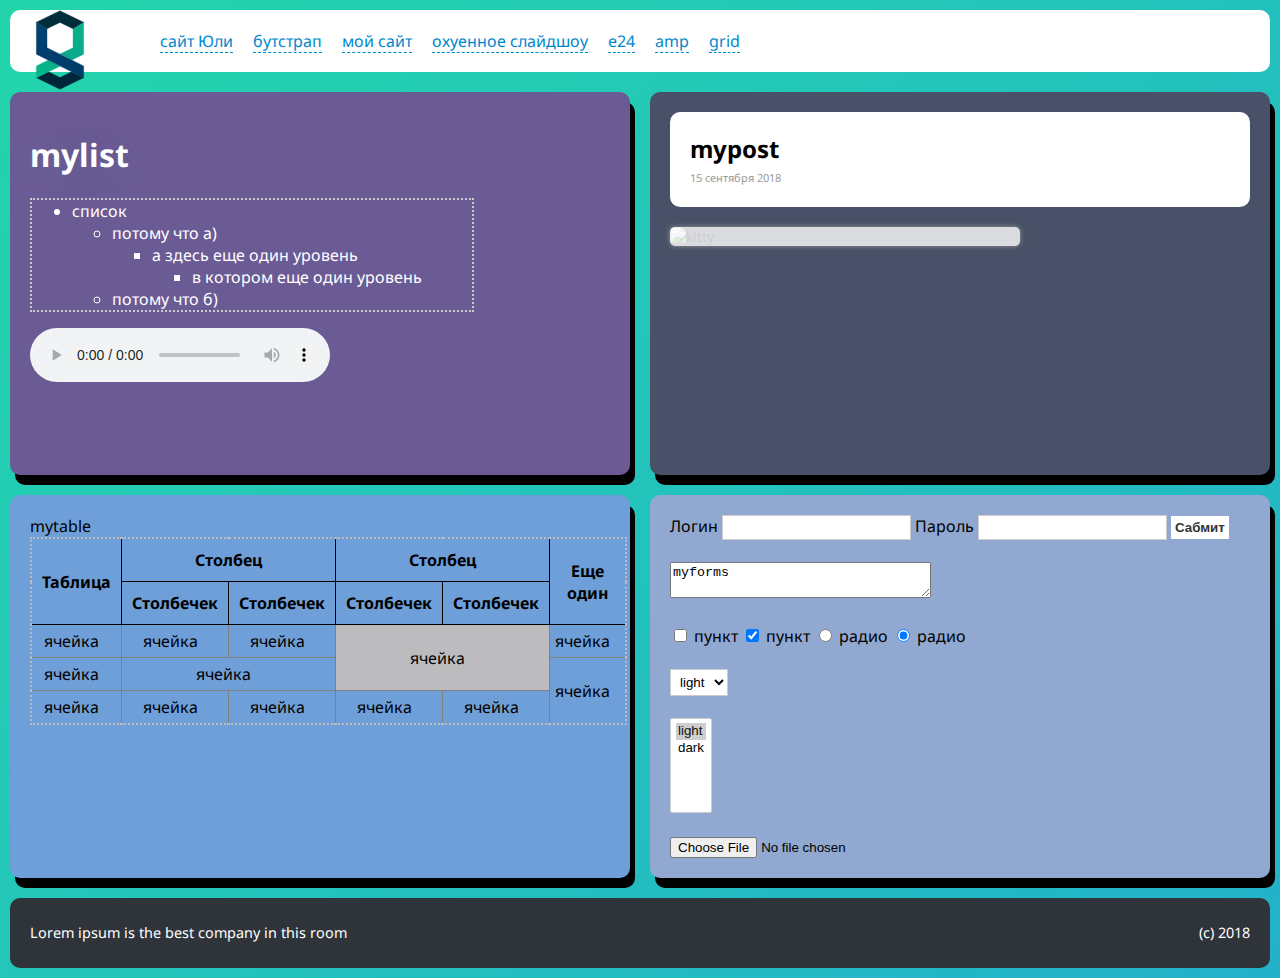
==== index.html @ fa329160 "initial commit" ====
<!DOCTYPE html>

<html>

  <head>
    <title>Дом</title>
    <link rel="stylesheet" href="style.css">
    <link href="https://fonts.googleapis.com/css?family=Noto+Sans" rel="stylesheet">
    <link rel="icon" type="image/png" href="icon.png">
    <meta charset="utf-8">
    <meta name="viewport" content="width=device-width, initial-scale=1.0">
  </head>

<body>
<div class="site">

<header class="myheader">

  <div class="logo">
    <img src="logo.svg" width="80" height="80" alt="home">
  </div>

  <nav class="main-menu">
    <ul>
      <li><a class="dashed" href="http://127.0.0.1:8886/julia/">сайт Юли</a></li>
      <li><a class="dashed" href="http://127.0.0.1:8886/bootstrap/">бутстрап</a></li>
      <li><a class="dashed" href="http://127.0.0.1:8886/ilia">мой сайт</a></li>
      <li><a class="dashed" href="http://127.0.0.1:8886/slideshow">охуенное слайдшоу</a></li>
      <li><a class="dashed" href="http://127.0.0.1:8886/superslideshow">e24</a></li>
      <li><a class="dashed" href="http://127.0.0.1:8886/amp/article.amp.html#development=1">amp</a></li>
      <li><a class="dashed" href="http://127.0.0.1:8886/grid/">grid</a></li>
    </ul>
  </nav>
</header>
 
  <section class="mylist">
    <h1><span class="pianzina">mylist</span></h1>
    <ul class="ullist">
      <li>список
        <ul>
            <li>потому что а)
              <ul>
                <li>а здесь еще один уровень
                  <ul>
                    <li>в котором еще один уровень</li>
                  </ul>
                </li>
              </ul>
            </li>
            <li>потому что б)</li>
          </li>
        </ul>
      </li>
    </ul>

    <section class="myaudio">
      <audio controls>
        <source src="#.mp3" type="audio/mpeg">
        <source src="#.oga" type="audio/ogg">
      </audio>
    </section>
  </section>

  <article class="mypost">
    <header>
      <h2>mypost</h2>
      <time datetime="2018-09-15T11:00:00">
        15 сентября 2018
      </time>
    </header>

    <section class="content">
      <figure>
        <img alt="kitty" title="kitty" src="https://www.catster.com/wp-content/uploads/2017/08/A-fluffy-cat-looking-funny-surprised-or-concerned.jpg" width="350px">
      <figcaption>Кот</figcaption>
      </figure>
    </section>
  </article>

  <!-- разобраться как выравнивать ячейки при изменении ширины -->
  <article class="mytable">

    <table>
      <caption>mytable</caption>
      <tr>
        <th rowspan="2">Таблица</th>
        <th colspan="2">Столбец</th>
        <th colspan="2">Столбец</th>
        <th rowspan="2">Еще один</th>
      </tr>
      <tr>
        <th>Столбечек</th>
        <th>Столбечек</th>
        <th>Столбечек</th>
        <th>Столбечек</th>
      </tr>
      <tr>
        <td>ячейка</td>
        <td>ячейка</td>
        <td>ячейка</td>
        <td class="fillintable" rowspan="2" colspan="2">ячейка</td>
        <td>ячейка</td>
      </tr>
      <tr>
        <td>ячейка</td>
        <td colspan="2">ячейка</td>
        <td rowspan="2">ячейка</td>
      </tr>
      <tr>
        <td>ячейка</td>
        <td>ячейка</td>
        <td>ячейка</td>
        <td>ячейка</td>
        <td>ячейка</td>
      </tr>
    </table>
  </article>

  <article class="myforms">

    <form>
      
      <label for="input1">Логин</label>
      <input id="input1" type="text" name="myinput">
      <label for="input2">Пароль</label>
      <input id="input2" type="password" name="password">

      <input id="input3" type="submit" value="Сабмит">

      <br>
      <br>

      <textarea id="input4" name="comment" rows="2" cols="30">myforms</textarea>

      <br>
      <br>

      <input id="input5" type="checkbox" name="galochka">
      <label for="input5">пункт</label>

      <input id="input6" type="checkbox" name="galochka" checked>
      <label for="input6">пункт</label>

      <!-- для radio обязателен тег value -->
      <input id="input7" type="radio" name="radio" value="p">
      <label for="input7">радио</label>

      <!-- для нескольких вариантов надо name оставить таким же, но изменить value -->
      <input id="input8" type="radio" name="radio" value="p" checked>
      <label for="input8">радио</label>

      <br>
      <br>

      <!-- Если при отправке формы у выбранного варианта задан value, то на сервер отправится значение этого атрибута. В противном случае будет отправлен текст подписи. -->
      <select name="theme">
        <option value="light">light</option>
        <option value="dark">dark</option>
      </select>

      <br>
      <br>

      <!-- При отправке данных мультиселекта на сервер с PHP после имени в значении атрибута name ставятся символы квадратных скобок []. Например, <select name="days[]">. Это необязательное требование для имени мультиселекта, а нужно только для корректной обработки данных в PHP. -->
      <select name="theme" multiple size="5">
        <option value="light" selected>light</option>
        <option value="dark">dark</option>
      </select>
    </form>

    <br>

    <form enctype="multipart/form-data">

      <!-- Для этого поля обязательным атрибутом является имя. -->
      <input id="input9" type="file" name="fileupload">

      <!-- скрытые поля -->
      <input type="hidden" name="account_number" value="15">
    </form>
  </article>

<footer class="myfooter">

  <span class="info">
    Lorem ipsum is the best company in this room
  </span>

  <span class="copyright">
    (c) 2018
  </span>
</footer>

<!-- <script src="script.js" type="text/javascript"></script> -->

</div>
</body>

</html>
---- style.css ----
/*global selectors*/

  html,
  body {
    margin: 0;
    padding: 0px;
    font-size: 16px;
    font-family: 'Noto Sans', sans-serif;
    background: linear-gradient(-45deg, #EE7752, #E73C7E, #23A6D5, #23D5AB);
    background-size: 400% 400%;
  }

/*myheader */

  header {
    padding: 20px;
    background-color: white;
    border-radius: 10px;
  }

  .logo {
    position: absolute;
    top: 10px;
    left: 20px;
    margin: 0;
    z-index: 1;
  }

  .main-menu ul {
    margin: 0;
    margin-left: 130px;
    padding: 0;
    list-style: none;
  }

  .main-menu li {
    display: inline-block;
    margin-right: 1em;
  }

  .main-menu li:hover {
    background-color: #b3ccff;
  }

  .dashed {
    text-decoration: none;
    color: #0088cc;
    border-bottom: 1px dashed #0088cc;
  }

/*mylist*/

  .mylist {
    padding: 20px;
    color: white;
    background-color: #6B5B95;
    border-radius: 10px;
  }

  .ullist {
    border: 2px dotted #ccc;
    width: 400px;
  }

  .pianzina {
    text-shadow: 0px 5px 25px #666699;
  }

  .myaudio {

  }

/*mypost*/

  .mypost {
    padding: 20px;
    text-align: left;
    background-color: #485167;
    border-radius: 10px;
  }

  .mypost header {
    background-color: цршеу ;
  }

  .mypost header h2 {
    margin: 0;
  }

  .mypost header time {
    font-size: 11px;
    color: #999999;
  }

  .mypost .content {
    min-height: 200px;
    margin-bottom: 20px;
    font-size: 14px;
  }

  .mypost figure {
    position: relative;
    width: 350px;
    margin: 20px 0px;
    overflow: hidden;
    border-radius: 5px;
    box-shadow: 0 0 5px #999999;
  }

  .mypost figcaption {
    position: absolute;
    top: 0;
    left: 0;
    width: 90%;
    padding: 15px 5%;
    text-align: center;
    background-color: rgba(255, 255, 255, 0.8);
  }

  .mypost img {
    display: block;
    max-width: 100%;
  }

/*mytable*/

  .mytable {
    padding: 20px;
    text-align: center;
    border-radius: 10px;
    background-color: #6F9FD8;
  }

  table {
    border-collapse: collapse;
    border: 2px dotted #BCBCBE;
    width: auto;
  }

  caption {
    caption-side: top;
    text-align: left;
  }

  th {
    border: 1px solid black;
    padding: 10px;
  }

  td {
    border: 1px solid gray;
    padding: 5px;
    padding-right: 15px;
    text-align: center;
  }

  .fillintable {
    background-color: #BCBCBE;
  }

/*myform*/

  .myforms {
    padding: 20px;
    text-align: left;
    border-radius: 10px;

    background-color: #91A8D0;
  }

  input[type="text"],
  input[type="password"] {
      border: 1px solid #ccc;
      padding: 4px 5px;
      background: white;
  }

  form input:focus {
    border-color: #0088cc;
  }

  select {
      border: 1px solid #ccc;
      padding: 4px 5px;
      background: white;
  }

  input[type="submit"] {
      padding: 4px;
      font-weight: bold;
      color: #333;
      background: white;
      border: none;
  }

/*myfooter */

  footer.myfooter {
    padding: 20px;
    min-height: 30px;
    color: white;
    background-color: #2F343B;
    border-radius: 10px;
  }

  .myfooter .info {
    float: left;
    font-size: 0.9em;
  }

  .myfooter .copyright {
    float: right;
    font-size: 0.9em;
  }

  .info, .copyright {
    position: relative;
    top: 5px;
  }

/*grid*/

  /*@media screen and (max-width: 800px) {

    body {
      height: auto;
    }
  }*/

    @supports (display: grid) {
  @media screen and (min-width: 800px) {

    .site {
      display: grid;
      padding: 10px;
      grid-gap: 20px;
      grid-template-columns: 1fr 1fr 1fr 1fr;
      grid-template-rows: 0.16fr 1fr 1fr 0.16fr;
      grid-template-areas:
        "myheader myheader myheader myheader"
        "mylist mylist mypost mypost"
        "mytable mytable myforms myforms"
        "myfooter myfooter myfooter myfooter";
      }

    .myheader {
      grid-area: myheader;
      grid-column: 1/5;
      grid-row: 1/2;
    }

    .mylist {
      grid-area: mylist;
      grid-column: 1/3;
      grid-row: 2/3;
      box-shadow: 5px 10px black;
      position: relative;
    }

    .mypost {
      grid-area: mypost;
      grid-column: 3/5;
      grid-row: 2/3;
      box-shadow: 5px 10px black;
      position: relative;
    }

    .mytable {
      grid-area: mytable;
      grid-column: 1/3;
      grid-row: 3/4;
      box-shadow: 5px 10px black;
      position: relative;
    }

    .myforms {
      grid-area: myforms;
      grid-column: 3/5;
      grid-row: 3/4;
      box-shadow: 5px 10px black;
      position: relative;
    }

     .myfooter {
      grid-area: myfooter;
      grid-column: 1/5;
      grid-row: 4/5;
    } 

      }
    }
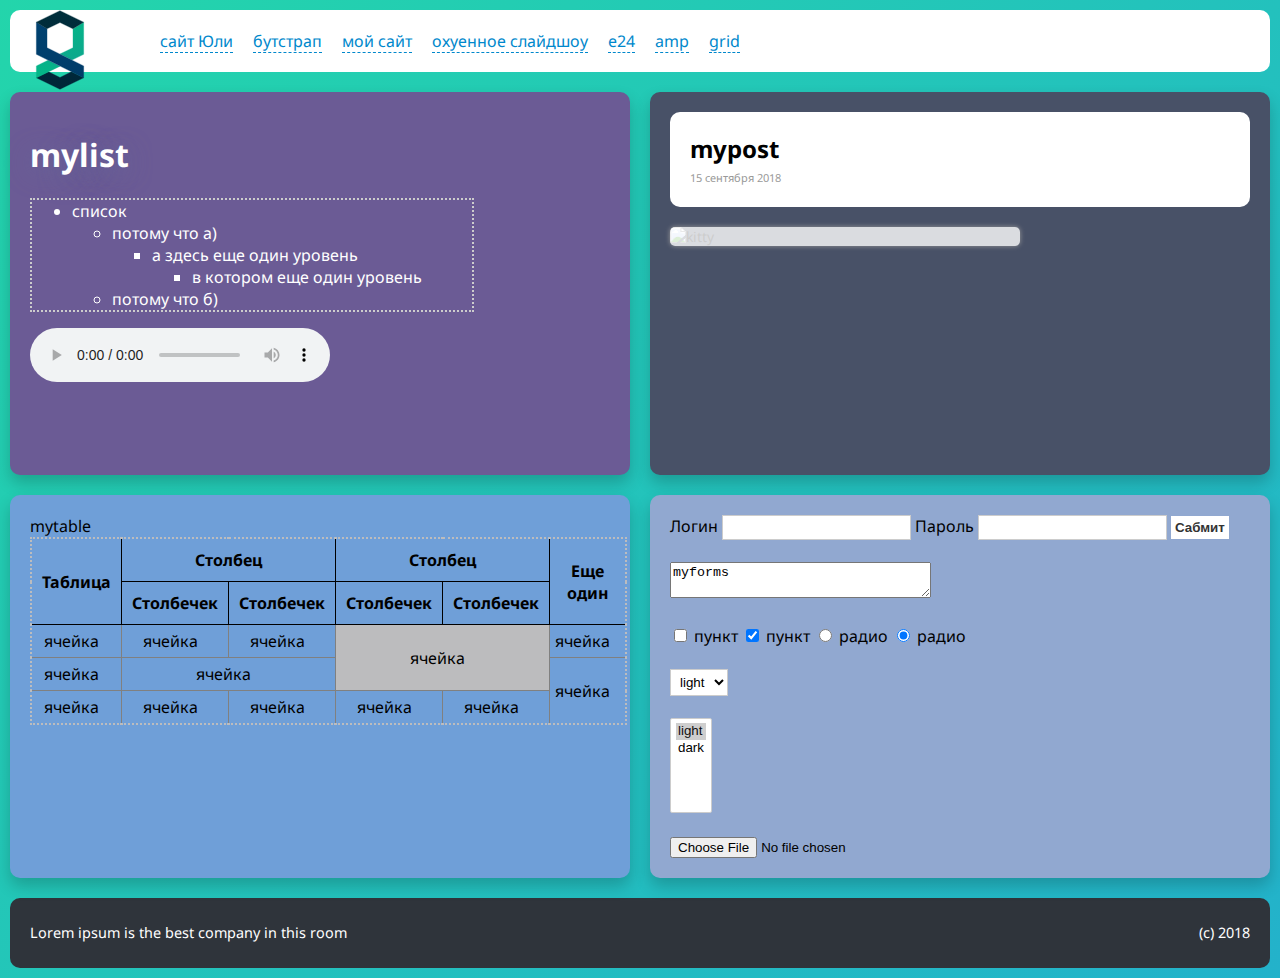
==== commit 1d9f0454: "new box shadow and icon" ====
--- a/index.html
+++ b/index.html
@@ -2,42 +2,42 @@
 
 <html>
 
-  <head>
-    <title>Дом</title>
-    <link rel="stylesheet" href="style.css">
-    <link href="https://fonts.googleapis.com/css?family=Noto+Sans" rel="stylesheet">
-    <link rel="icon" type="image/png" href="icon.png">
-    <meta charset="utf-8">
-    <meta name="viewport" content="width=device-width, initial-scale=1.0">
-  </head>
+<head>
+  <title>Дом</title>
+  <link rel="stylesheet" href="style.css">
+  <link href="https://fonts.googleapis.com/css?family=Noto+Sans" rel="stylesheet">
+  <link rel="icon" type="image/png" href="http://icons.iconarchive.com/icons/graphicloads/100-flat/256/home-icon.png">
+  <meta charset="utf-8">
+  <meta name="viewport" content="width=device-width, initial-scale=1.0">
+</head>
 
 <body>
-<div class="site">
+  <div class="site">
+    
+    <header class="myheader">
 
-<header class="myheader">
+      <div class="logo">
+        <img src="logo.svg" width="80" height="80" alt="home">
+      </div>
 
-  <div class="logo">
-    <img src="logo.svg" width="80" height="80" alt="home">
-  </div>
+      <nav class="main-menu">
+        <ul>
+          <li><a class="dashed" href="http://127.0.0.1:8886/julia/">сайт Юли</a></li>
+          <li><a class="dashed" href="http://127.0.0.1:8886/bootstrap/">бутстрап</a></li>
+          <li><a class="dashed" href="http://127.0.0.1:8886/ilia">мой сайт</a></li>
+          <li><a class="dashed" href="http://127.0.0.1:8886/slideshow">охуенное слайдшоу</a></li>
+          <li><a class="dashed" href="http://127.0.0.1:8886/superslideshow">e24</a></li>
+          <li><a class="dashed" href="http://127.0.0.1:8886/amp/article.amp.html#development=1">amp</a></li>
+          <li><a class="dashed" href="http://127.0.0.1:8886/grid/">grid</a></li>
+        </ul>
+      </nav>
+    </header>
 
-  <nav class="main-menu">
-    <ul>
-      <li><a class="dashed" href="http://127.0.0.1:8886/julia/">сайт Юли</a></li>
-      <li><a class="dashed" href="http://127.0.0.1:8886/bootstrap/">бутстрап</a></li>
-      <li><a class="dashed" href="http://127.0.0.1:8886/ilia">мой сайт</a></li>
-      <li><a class="dashed" href="http://127.0.0.1:8886/slideshow">охуенное слайдшоу</a></li>
-      <li><a class="dashed" href="http://127.0.0.1:8886/superslideshow">e24</a></li>
-      <li><a class="dashed" href="http://127.0.0.1:8886/amp/article.amp.html#development=1">amp</a></li>
-      <li><a class="dashed" href="http://127.0.0.1:8886/grid/">grid</a></li>
-    </ul>
-  </nav>
-</header>
- 
-  <section class="mylist">
-    <h1><span class="pianzina">mylist</span></h1>
-    <ul class="ullist">
-      <li>список
-        <ul>
+    <section class="mylist">
+      <h1><span class="pianzina">mylist</span></h1>
+      <ul class="ullist">
+        <li>список
+          <ul>
             <li>потому что а)
               <ul>
                 <li>а здесь еще один уровень
@@ -51,149 +51,149 @@
           </li>
         </ul>
       </li>
-    </ul>
+      </ul>
 
-    <section class="myaudio">
-      <audio controls>
-        <source src="#.mp3" type="audio/mpeg">
-        <source src="#.oga" type="audio/ogg">
-      </audio>
+      <section class="myaudio">
+        <audio controls>
+          <source src="#.mp3" type="audio/mpeg">
+          <source src="#.oga" type="audio/ogg">
+        </audio>
+      </section>
     </section>
-  </section>
 
-  <article class="mypost">
-    <header>
-      <h2>mypost</h2>
-      <time datetime="2018-09-15T11:00:00">
-        15 сентября 2018
-      </time>
-    </header>
+    <article class="mypost">
+      <header>
+          <h2>mypost</h2>
+          <time datetime="2018-09-15T11:00:00">
+            15 сентября 2018
+          </time>
+      </header>
 
-    <section class="content">
-      <figure>
-        <img alt="kitty" title="kitty" src="https://www.catster.com/wp-content/uploads/2017/08/A-fluffy-cat-looking-funny-surprised-or-concerned.jpg" width="350px">
-      <figcaption>Кот</figcaption>
-      </figure>
-    </section>
-  </article>
+        <section class="content">
+          <figure>
+            <img alt="kitty" title="kitty" src="https://www.catster.com/wp-content/uploads/2017/08/A-fluffy-cat-looking-funny-surprised-or-concerned.jpg" width="350px">
+            <figcaption>Кот</figcaption>
+          </figure>
+        </section>
+    </article>
+    
+      <!-- разобраться как выравнивать ячейки при изменении ширины -->
+    <article class="mytable">
 
-  <!-- разобраться как выравнивать ячейки при изменении ширины -->
-  <article class="mytable">
+        <table>
+          <caption>mytable</caption>
+          <tr>
+            <th rowspan="2">Таблица</th>
+            <th colspan="2">Столбец</th>
+            <th colspan="2">Столбец</th>
+            <th rowspan="2">Еще один</th>
+          </tr>
+          <tr>
+            <th>Столбечек</th>
+            <th>Столбечек</th>
+            <th>Столбечек</th>
+            <th>Столбечек</th>
+          </tr>
+          <tr>
+            <td>ячейка</td>
+            <td>ячейка</td>
+            <td>ячейка</td>
+            <td class="fillintable" rowspan="2" colspan="2">ячейка</td>
+            <td>ячейка</td>
+          </tr>
+          <tr>
+            <td>ячейка</td>
+            <td colspan="2">ячейка</td>
+            <td rowspan="2">ячейка</td>
+          </tr>
+          <tr>
+            <td>ячейка</td>
+            <td>ячейка</td>
+            <td>ячейка</td>
+            <td>ячейка</td>
+            <td>ячейка</td>
+          </tr>
+        </table>
+    </article>
 
-    <table>
-      <caption>mytable</caption>
-      <tr>
-        <th rowspan="2">Таблица</th>
-        <th colspan="2">Столбец</th>
-        <th colspan="2">Столбец</th>
-        <th rowspan="2">Еще один</th>
-      </tr>
-      <tr>
-        <th>Столбечек</th>
-        <th>Столбечек</th>
-        <th>Столбечек</th>
-        <th>Столбечек</th>
-      </tr>
-      <tr>
-        <td>ячейка</td>
-        <td>ячейка</td>
-        <td>ячейка</td>
-        <td class="fillintable" rowspan="2" colspan="2">ячейка</td>
-        <td>ячейка</td>
-      </tr>
-      <tr>
-        <td>ячейка</td>
-        <td colspan="2">ячейка</td>
-        <td rowspan="2">ячейка</td>
-      </tr>
-      <tr>
-        <td>ячейка</td>
-        <td>ячейка</td>
-        <td>ячейка</td>
-        <td>ячейка</td>
-        <td>ячейка</td>
-      </tr>
-    </table>
-  </article>
+    <article class="myforms">
 
-  <article class="myforms">
+        <form>
 
-    <form>
-      
-      <label for="input1">Логин</label>
-      <input id="input1" type="text" name="myinput">
-      <label for="input2">Пароль</label>
-      <input id="input2" type="password" name="password">
+          <label for="input1">Логин</label>
+          <input id="input1" type="text" name="myinput">
+          <label for="input2">Пароль</label>
+          <input id="input2" type="password" name="password">
 
-      <input id="input3" type="submit" value="Сабмит">
+          <input id="input3" type="submit" value="Сабмит">
 
-      <br>
-      <br>
+          <br>
+          <br>
 
-      <textarea id="input4" name="comment" rows="2" cols="30">myforms</textarea>
+          <textarea id="input4" name="comment" rows="2" cols="30">myforms</textarea>
 
-      <br>
-      <br>
+          <br>
+          <br>
 
-      <input id="input5" type="checkbox" name="galochka">
-      <label for="input5">пункт</label>
+          <input id="input5" type="checkbox" name="galochka">
+          <label for="input5">пункт</label>
 
-      <input id="input6" type="checkbox" name="galochka" checked>
-      <label for="input6">пункт</label>
+          <input id="input6" type="checkbox" name="galochka" checked>
+          <label for="input6">пункт</label>
 
-      <!-- для radio обязателен тег value -->
-      <input id="input7" type="radio" name="radio" value="p">
-      <label for="input7">радио</label>
+          <!-- для radio обязателен тег value -->
+          <input id="input7" type="radio" name="radio" value="p">
+          <label for="input7">радио</label>
 
-      <!-- для нескольких вариантов надо name оставить таким же, но изменить value -->
-      <input id="input8" type="radio" name="radio" value="p" checked>
-      <label for="input8">радио</label>
+          <!-- для нескольких вариантов надо name оставить таким же, но изменить value -->
+          <input id="input8" type="radio" name="radio" value="p" checked>
+          <label for="input8">радио</label>
 
-      <br>
-      <br>
+          <br>
+          <br>
 
-      <!-- Если при отправке формы у выбранного варианта задан value, то на сервер отправится значение этого атрибута. В противном случае будет отправлен текст подписи. -->
-      <select name="theme">
-        <option value="light">light</option>
-        <option value="dark">dark</option>
-      </select>
+          <!-- Если при отправке формы у выбранного варианта задан value, то на сервер отправится значение этого атрибута. В противном случае будет отправлен текст подписи. -->
+          <select name="theme">
+            <option value="light">light</option>
+            <option value="dark">dark</option>
+          </select>
 
-      <br>
-      <br>
+          <br>
+          <br>
 
-      <!-- При отправке данных мультиселекта на сервер с PHP после имени в значении атрибута name ставятся символы квадратных скобок []. Например, <select name="days[]">. Это необязательное требование для имени мультиселекта, а нужно только для корректной обработки данных в PHP. -->
-      <select name="theme" multiple size="5">
-        <option value="light" selected>light</option>
-        <option value="dark">dark</option>
-      </select>
-    </form>
+          <!-- При отправке данных мультиселекта на сервер с PHP после имени в значении атрибута name ставятся символы квадратных скобок []. Например, <select name="days[]">. Это необязательное требование для имени мультиселекта, а нужно только для корректной обработки данных в PHP. -->
+            <select name="theme" multiple size="5">
+              <option value="light" selected>light</option>
+              <option value="dark">dark</option>
+            </select>
+          </form>
 
-    <br>
+          <br>
 
-    <form enctype="multipart/form-data">
+          <form enctype="multipart/form-data">
 
-      <!-- Для этого поля обязательным атрибутом является имя. -->
-      <input id="input9" type="file" name="fileupload">
+            <!-- Для этого поля обязательным атрибутом является имя. -->
+            <input id="input9" type="file" name="fileupload">
 
-      <!-- скрытые поля -->
-      <input type="hidden" name="account_number" value="15">
-    </form>
-  </article>
+            <!-- скрытые поля -->
+            <input type="hidden" name="account_number" value="15">
+          </form>
+        </article>
 
-<footer class="myfooter">
+        <footer class="myfooter">
 
-  <span class="info">
-    Lorem ipsum is the best company in this room
-  </span>
+          <span class="info">
+            Lorem ipsum is the best company in this room
+          </span>
 
-  <span class="copyright">
-    (c) 2018
-  </span>
-</footer>
+          <span class="copyright">
+            (c) 2018
+          </span>
+        </footer>
 
-<!-- <script src="script.js" type="text/javascript"></script> -->
+        <!-- <script src="script.js" type="text/javascript"></script> -->
 
-</div>
-</body>
+    </div>
+  </body>
 
 </html>--- a/style.css
+++ b/style.css
@@ -253,7 +253,7 @@
       grid-area: mylist;
       grid-column: 1/3;
       grid-row: 2/3;
-      box-shadow: 5px 10px black;
+      box-shadow: 0px 8px 16px 0px rgba(0,0,0,0.2);;
       position: relative;
     }
 
@@ -261,7 +261,7 @@
       grid-area: mypost;
       grid-column: 3/5;
       grid-row: 2/3;
-      box-shadow: 5px 10px black;
+      box-shadow: 0px 8px 16px 0px rgba(0,0,0,0.2);;
       position: relative;
     }
 
@@ -269,7 +269,7 @@
       grid-area: mytable;
       grid-column: 1/3;
       grid-row: 3/4;
-      box-shadow: 5px 10px black;
+      box-shadow: 0px 8px 16px 0px rgba(0,0,0,0.2);;
       position: relative;
     }
 
@@ -277,7 +277,7 @@
       grid-area: myforms;
       grid-column: 3/5;
       grid-row: 3/4;
-      box-shadow: 5px 10px black;
+      box-shadow: 0px 8px 16px 0px rgba(0,0,0,0.2);;
       position: relative;
     }
 
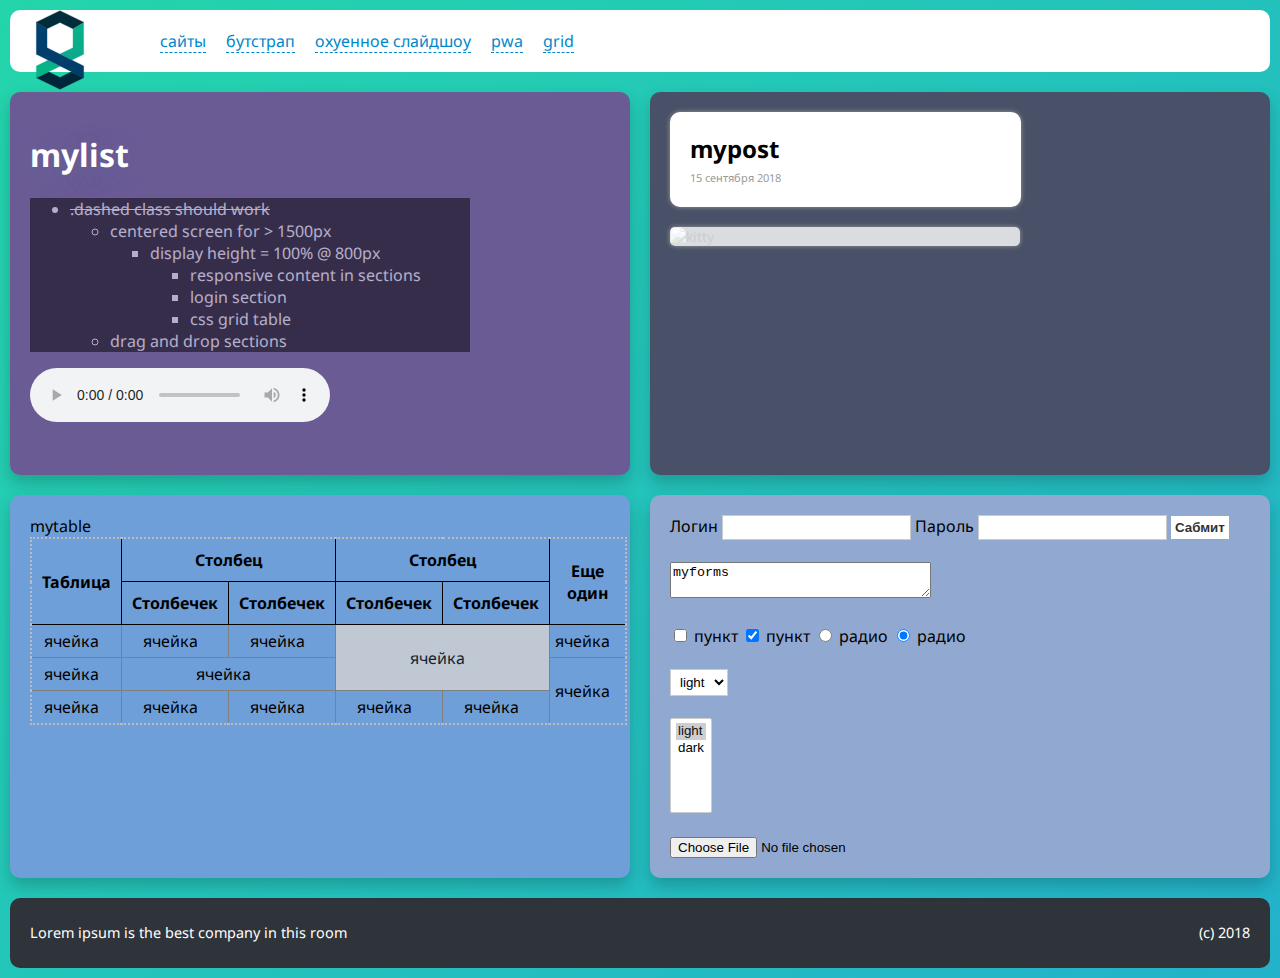
==== commit 1ad06d90: "mylist section changes, min-with, .dashed fixed" ====
--- a/index.html
+++ b/index.html
@@ -21,13 +21,22 @@
       </div>
 
       <nav class="main-menu">
+        
         <ul>
-          <li><a class="dashed" href="http://127.0.0.1:8886/julia/">сайт Юли</a></li>
+          <li class="dropdown">
+            <a href="javascript:void(0)" class="dropbtn"><span class="dashed">сайты</span></a>
+            <div class="dropdown-content">
+              <a href="http://127.0.0.1:8886/superslideshow">e24</a>
+              <a href="http://127.0.0.1:8886/amp/article.amp.html#development=1">greenaer</a>
+              <a href="http://127.0.0.1:8886/julia/">сайт Юли</a>
+              <a href="http://127.0.0.1:8886/ilia">мой сайт</a>
+            </div>
+          </li>
+
           <li><a class="dashed" href="http://127.0.0.1:8886/bootstrap/">бутстрап</a></li>
-          <li><a class="dashed" href="http://127.0.0.1:8886/ilia">мой сайт</a></li>
+          
           <li><a class="dashed" href="http://127.0.0.1:8886/slideshow">охуенное слайдшоу</a></li>
-          <li><a class="dashed" href="http://127.0.0.1:8886/superslideshow">e24</a></li>
-          <li><a class="dashed" href="http://127.0.0.1:8886/amp/article.amp.html#development=1">amp</a></li>
+          <li><a class="dashed" href="http://127.0.0.1:8081/">pwa</a></li>
           <li><a class="dashed" href="http://127.0.0.1:8886/grid/">grid</a></li>
         </ul>
       </nav>
@@ -36,18 +45,20 @@
     <section class="mylist">
       <h1><span class="pianzina">mylist</span></h1>
       <ul class="ullist">
-        <li>список
+        <li><s>.dashed class should work</s>
           <ul>
-            <li>потому что а)
+            <li>centered screen for > 1500px
               <ul>
-                <li>а здесь еще один уровень
+                <li>display height = 100% @ 800px
                   <ul>
-                    <li>в котором еще один уровень</li>
+                    <li>responsive content in sections</li>
+                    <li>login section</li>
+                    <li>css grid table</li>
                   </ul>
                 </li>
               </ul>
             </li>
-            <li>потому что б)</li>
+            <li>drag and drop sections</li>
           </li>
         </ul>
       </li>
@@ -76,7 +87,7 @@
           </figure>
         </section>
     </article>
-    
+
       <!-- разобраться как выравнивать ячейки при изменении ширины -->
     <article class="mytable">
 
@@ -178,20 +189,20 @@
             <!-- скрытые поля -->
             <input type="hidden" name="account_number" value="15">
           </form>
-        </article>
-
-        <footer class="myfooter">
-
-          <span class="info">
-            Lorem ipsum is the best company in this room
-          </span>
-
-          <span class="copyright">
-            (c) 2018
-          </span>
-        </footer>
-
-        <!-- <script src="script.js" type="text/javascript"></script> -->
+    </article>
+
+    <footer class="myfooter">
+
+      <span class="info">
+        Lorem ipsum is the best company in this room
+      </span>
+
+      <span class="copyright">
+        (c) 2018
+      </span>
+    </footer>
+
+    <!-- <script src="script.js" type="text/javascript"></script> -->
 
     </div>
   </body>
--- a/style.css
+++ b/style.css
@@ -8,6 +8,7 @@
     font-family: 'Noto Sans', sans-serif;
     background: linear-gradient(-45deg, #EE7752, #E73C7E, #23A6D5, #23D5AB);
     background-size: 400% 400%;
+    max-width: 1440px;
   }
 
 /*myheader */
@@ -16,6 +17,49 @@
     padding: 20px;
     background-color: white;
     border-radius: 10px;
+  }
+
+  .main-menu ul {
+    margin: 0;
+    margin-left: 130px;
+    padding: 0;
+    list-style: none;
+  }
+
+  .main-menu li {
+    display: inline-block;
+    margin-right: 1em;
+  }
+
+  .main-menu li:hover {
+    background-color: #b3ccff;
+  }
+
+  .dropbtn {
+    text-decoration: none;
+  }
+
+  .dropdown-content {
+    display: none;
+    position: absolute;
+    background-color: #f9f9f9;
+    min-width: 160px;
+    box-shadow: 0px 8px 16px 0px rgba(0,0,0,0.2);
+    z-index: 1;
+  }
+
+  .dropdown-content a {
+    color: black;
+    padding: 12px 16px;
+    text-decoration: none;
+    display: block;
+    text-align: left;
+  }
+
+  .dropdown-content a:hover {background-color: #f1f1f1}
+
+  .dropdown:hover .dropdown-content {
+    display: block;
   }
 
   .logo {
@@ -26,22 +70,6 @@
     z-index: 1;
   }
 
-  .main-menu ul {
-    margin: 0;
-    margin-left: 130px;
-    padding: 0;
-    list-style: none;
-  }
-
-  .main-menu li {
-    display: inline-block;
-    margin-right: 1em;
-  }
-
-  .main-menu li:hover {
-    background-color: #b3ccff;
-  }
-
   .dashed {
     text-decoration: none;
     color: #0088cc;
@@ -54,12 +82,16 @@
     padding: 20px;
     color: white;
     background-color: #6B5B95;
+    background-image: url("list.jpg");
+    background-repeat: no-repeat;
+    background-position: right;
     border-radius: 10px;
   }
 
   .ullist {
-    border: 2px dotted #ccc;
     width: 400px;
+    background-color: black;
+    opacity: 0.5;
   }
 
   .pianzina {
@@ -80,7 +112,9 @@
   }
 
   .mypost header {
-    background-color: цршеу ;
+    background-color: white;
+    width: 311px;
+    box-shadow: 0 0 5px #999999;
   }
 
   .mypost header h2 {
@@ -155,7 +189,8 @@
   }
 
   .fillintable {
-    background-color: #BCBCBE;
+    background-color: lightgray;
+    opacity: 0.8;
   }
 
 /*myform*/
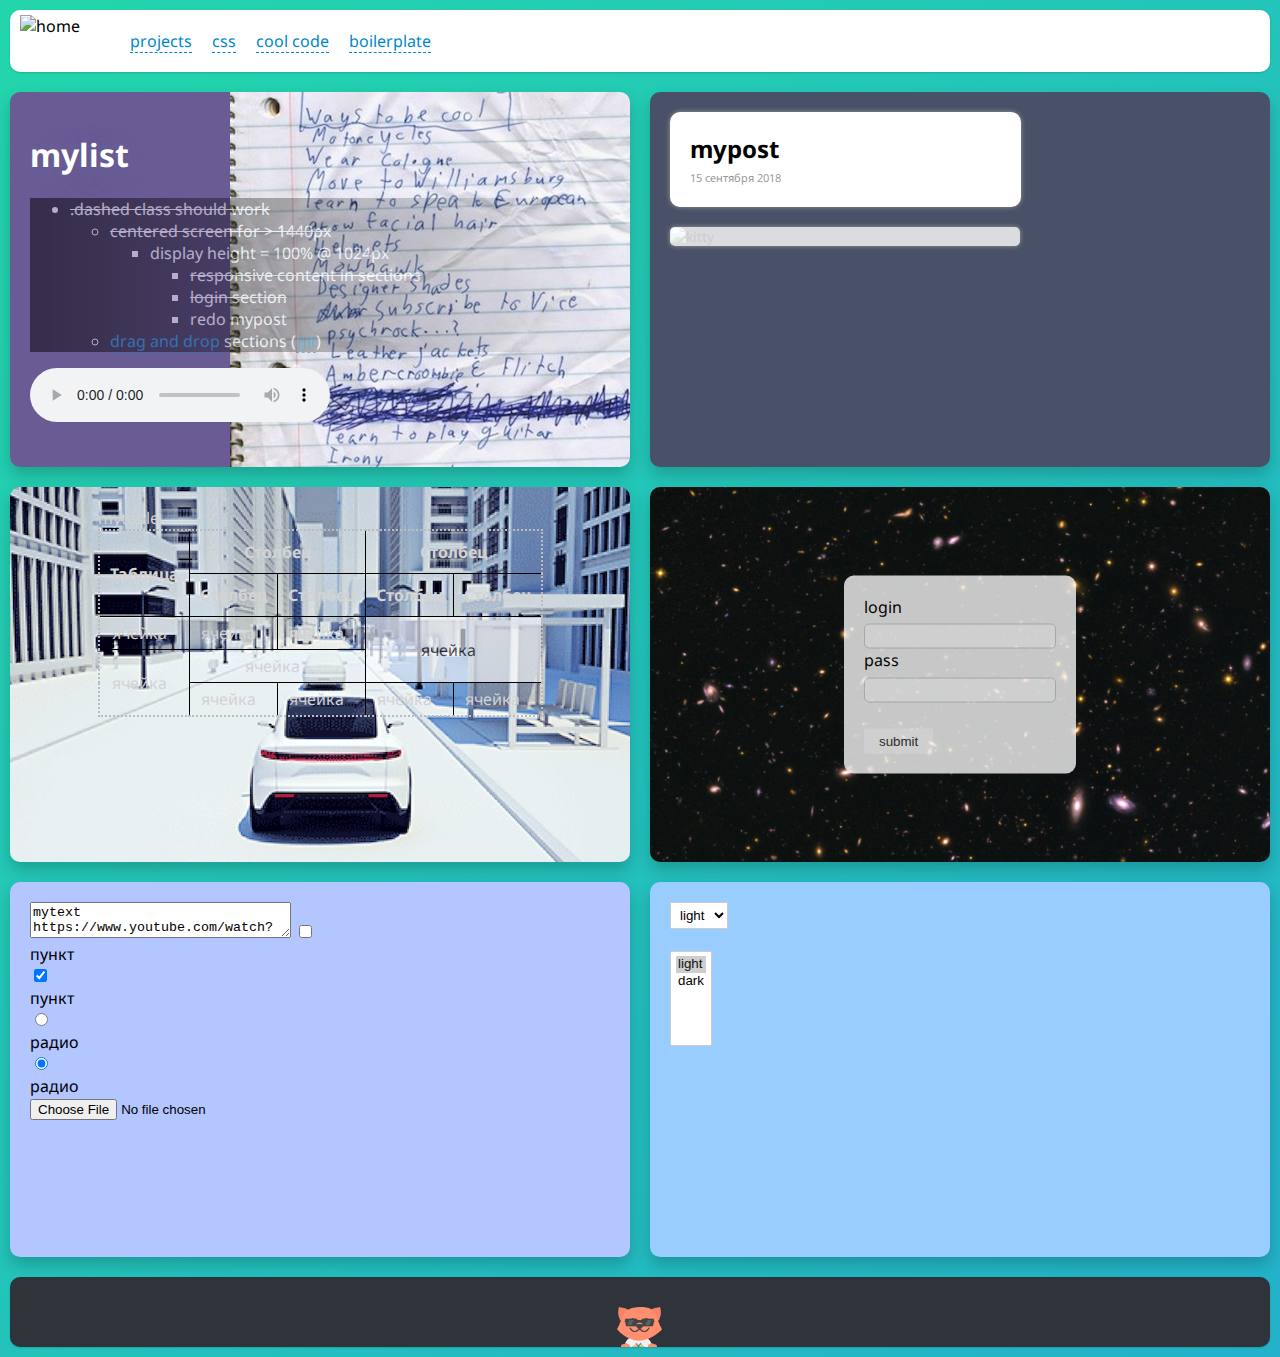
==== commit 01dbeda6: "a lot of new stuff - leafs, main ui, hover, box shadows, login, responsiveness" ====
--- a/index.html
+++ b/index.html
@@ -17,48 +17,66 @@
     <header class="myheader">
 
       <div class="logo">
-        <img src="logo.svg" width="80" height="80" alt="home">
+        <img src="https://cdn.dribbble.com/users/32512/screenshots/3799399/daimond_morphing_pink.gif" width="50" height="50" alt="home">
       </div>
 
       <nav class="main-menu">
         
         <ul>
           <li class="dropdown">
-            <a href="javascript:void(0)" class="dropbtn"><span class="dashed">сайты</span></a>
+            <a href="javascript:void(0)" class="dropbtn"><span class="dashed">projects</span></a>
             <div class="dropdown-content">
               <a href="http://127.0.0.1:8886/superslideshow">e24</a>
+              <a href="http://127.0.0.1:8081/">durak</a>
               <a href="http://127.0.0.1:8886/amp/article.amp.html#development=1">greenaer</a>
               <a href="http://127.0.0.1:8886/julia/">сайт Юли</a>
               <a href="http://127.0.0.1:8886/ilia">мой сайт</a>
+
             </div>
           </li>
 
-          <li><a class="dashed" href="http://127.0.0.1:8886/bootstrap/">бутстрап</a></li>
+          <li class="dropdown">
+            <a href="javascript:void(0)" class="dropbtn"><span class="dashed">css</span></a>
+            <div class="dropdown-content">
+              <a href="http://127.0.0.1:8886/bootstrap/">shadows</a>
+              <a href="http://127.0.0.1:8886/grid/">grid</a>
+              <a href="http://127.0.0.1:8886/nth/">nth</a>
+              <a href="http://127.0.0.1:8886/leafs/">leafs animation</a>
+
+            </div>
+          </li>
           
-          <li><a class="dashed" href="http://127.0.0.1:8886/slideshow">охуенное слайдшоу</a></li>
-          <li><a class="dashed" href="http://127.0.0.1:8081/">pwa</a></li>
-          <li><a class="dashed" href="http://127.0.0.1:8886/grid/">grid</a></li>
+          <li class="dropdown">
+            <a href="javascript:void(0)" class="dropbtn"><span class="dashed">cool code</span></a>
+            <div class="dropdown-content">
+            <a href="http://127.0.0.1:8886/slideshow">animated slideshow</a>
+
+            </div>
+          </li>
+
+          <li><a class="dashed" href="http://127.0.0.1:8886/boilerplate">boilerplate</a></li>
         </ul>
       </nav>
     </header>
 
-    <section class="mylist">
+    <section class="mylist shadow-drop-br">
+
       <h1><span class="pianzina">mylist</span></h1>
       <ul class="ullist">
         <li><s>.dashed class should work</s>
           <ul>
-            <li>centered screen for > 1500px
+            <li><s>centered screen for > 1440px</s>
               <ul>
-                <li>display height = 100% @ 800px
+                <li>display height = 100% @ 1024px
                   <ul>
-                    <li>responsive content in sections</li>
-                    <li>login section</li>
-                    <li>css grid table</li>
+                    <li><s>responsive content in sections</s></li>
+                    <li><s>login section</s></li>
+                    <li>redo mypost</li>
                   </ul>
                 </li>
               </ul>
             </li>
-            <li>drag and drop sections</li>
+            <li><a class="dashed" href="https://coderthemes.com/hyper/ui-dragula.html">drag and drop</a> sections (<a class="dashed" href="https://github.com/bevacqua/dragula">git</a>)</li>
           </li>
         </ul>
       </li>
@@ -72,7 +90,7 @@
       </section>
     </section>
 
-    <article class="mypost">
+    <article class="mypost shadow-drop-br">
       <header>
           <h2>mypost</h2>
           <time datetime="2018-09-15T11:00:00">
@@ -88,8 +106,7 @@
         </section>
     </article>
 
-      <!-- разобраться как выравнивать ячейки при изменении ширины -->
-    <article class="mytable">
+    <section class="mytable shadow-drop-br">
 
         <table>
           <caption>mytable</caption>
@@ -97,54 +114,50 @@
             <th rowspan="2">Таблица</th>
             <th colspan="2">Столбец</th>
             <th colspan="2">Столбец</th>
-            <th rowspan="2">Еще один</th>
-          </tr>
-          <tr>
-            <th>Столбечек</th>
-            <th>Столбечек</th>
-            <th>Столбечек</th>
-            <th>Столбечек</th>
+          </tr>
+          <tr>
+            <th>Столбец</th>
+            <th>Столбец</th>
+            <th>Столбец</th>
+            <th>Столбец</th>
           </tr>
           <tr>
             <td>ячейка</td>
             <td>ячейка</td>
             <td>ячейка</td>
             <td class="fillintable" rowspan="2" colspan="2">ячейка</td>
-            <td>ячейка</td>
-          </tr>
-          <tr>
-            <td>ячейка</td>
+          </tr>
+          <tr>
+            <td rowspan="2">ячейка</td>
             <td colspan="2">ячейка</td>
-            <td rowspan="2">ячейка</td>
-          </tr>
-          <tr>
-            <td>ячейка</td>
+          </tr>
+          <tr>
             <td>ячейка</td>
             <td>ячейка</td>
             <td>ячейка</td>
             <td>ячейка</td>
           </tr>
         </table>
-    </article>
-
-    <article class="myforms">
-
-        <form>
-
-          <label for="input1">Логин</label>
+    </section>
+
+    <section class="mylogin shadow-drop-br">
+
+        <form id="login">
+
+          <label for="input1">login</label>
           <input id="input1" type="text" name="myinput">
-          <label for="input2">Пароль</label>
+
+          <label for="input2">pass</label>
           <input id="input2" type="password" name="password">
 
-          <input id="input3" type="submit" value="Сабмит">
-
-          <br>
-          <br>
-
-          <textarea id="input4" name="comment" rows="2" cols="30">myforms</textarea>
-
-          <br>
-          <br>
+          <input id="input3" type="submit" value="submit">
+
+        </form>
+    </section>
+
+    <section class="mytext shadow-drop-br">
+      <form>
+        <textarea id="input4" name="comment" rows="2" cols="30">mytext https://www.youtube.com/watch?v=olE86OdKYQs</textarea>
 
           <input id="input5" type="checkbox" name="galochka">
           <label for="input5">пункт</label>
@@ -160,27 +173,6 @@
           <input id="input8" type="radio" name="radio" value="p" checked>
           <label for="input8">радио</label>
 
-          <br>
-          <br>
-
-          <!-- Если при отправке формы у выбранного варианта задан value, то на сервер отправится значение этого атрибута. В противном случае будет отправлен текст подписи. -->
-          <select name="theme">
-            <option value="light">light</option>
-            <option value="dark">dark</option>
-          </select>
-
-          <br>
-          <br>
-
-          <!-- При отправке данных мультиселекта на сервер с PHP после имени в значении атрибута name ставятся символы квадратных скобок []. Например, <select name="days[]">. Это необязательное требование для имени мультиселекта, а нужно только для корректной обработки данных в PHP. -->
-            <select name="theme" multiple size="5">
-              <option value="light" selected>light</option>
-              <option value="dark">dark</option>
-            </select>
-          </form>
-
-          <br>
-
           <form enctype="multipart/form-data">
 
             <!-- Для этого поля обязательным атрибутом является имя. -->
@@ -189,17 +181,37 @@
             <!-- скрытые поля -->
             <input type="hidden" name="account_number" value="15">
           </form>
-    </article>
+
+      </form>
+    </section>
+
+    <section class="mytheme shadow-drop-br">
+      <form>
+        <!-- Если при отправке формы у выбранного варианта задан value, то на сервер отправится значение этого атрибута. В противном случае будет отправлен текст подписи. -->
+        <select name="theme">
+          <option value="light">light</option>
+          <option value="dark">dark</option>
+        </select>
+
+        <br>
+        <br>
+
+        <!-- При отправке данных мультиселекта на сервер с PHP после имени в значении атрибута name ставятся символы квадратных скобок []. Например, <select name="days[]">. Это необязательное требование для имени мультиселекта, а нужно только для корректной обработки данных в PHP. -->
+        <select name="theme" multiple size="5">
+          <option value="light" selected>light</option>
+          <option value="dark">dark</option>
+        </select>
+      </form>
+    </section>
 
     <footer class="myfooter">
-
-      <span class="info">
+      <!--<span class="info">
         Lorem ipsum is the best company in this room
       </span>
 
       <span class="copyright">
         (c) 2018
-      </span>
+      </span> -->
     </footer>
 
     <!-- <script src="script.js" type="text/javascript"></script> -->
--- a/style.css
+++ b/style.css
@@ -1,14 +1,13 @@
-/*global selectors*/
+/*document selectors*/
 
   html,
   body {
-    margin: 0;
+    margin: auto;
     padding: 0px;
     font-size: 16px;
     font-family: 'Noto Sans', sans-serif;
     background: linear-gradient(-45deg, #EE7752, #E73C7E, #23A6D5, #23D5AB);
     background-size: 400% 400%;
-    max-width: 1440px;
   }
 
 /*myheader */
@@ -17,11 +16,12 @@
     padding: 20px;
     background-color: white;
     border-radius: 10px;
+    box-shadow: 0 1px 2px rgba(0,0,0,0.15);
   }
 
   .main-menu ul {
     margin: 0;
-    margin-left: 130px;
+    margin-left: 100px;
     padding: 0;
     list-style: none;
   }
@@ -62,18 +62,23 @@
     display: block;
   }
 
-  .logo {
-    position: absolute;
-    top: 10px;
-    left: 20px;
-    margin: 0;
-    z-index: 1;
-  }
-
   .dashed {
     text-decoration: none;
     color: #0088cc;
     border-bottom: 1px dashed #0088cc;
+  }  
+
+  .logo {
+    position: absolute;
+    top: 15px;
+    left: 20px;
+    margin: 0;
+    z-index: 1;
+  }
+
+  .shadow-drop-br:hover {
+    box-shadow: 0 1px 2px rgba(0,0,0,0.15);
+    transition: all 0.3s ease-in-out;
   }
 
 /*mylist*/
@@ -89,8 +94,7 @@
   }
 
   .ullist {
-    width: 400px;
-    background-color: black;
+    background-image: linear-gradient(to right, black, transparent);
     opacity: 0.5;
   }
 
@@ -162,13 +166,23 @@
     padding: 20px;
     text-align: center;
     border-radius: 10px;
-    background-color: #6F9FD8;
+    background-image: url('car.png');
+    background-repeat: no-repeat;
+    background-size: cover;
+  }
+
+  .mytable:hover {
+    background-image: url('https://cdn.dribbble.com/users/32512/screenshots/4500244/sf7_white_auto_driving_by_gleb.gif');
+    
   }
 
   table {
+    display: table;
+    margin: auto;
     border-collapse: collapse;
     border: 2px dotted #BCBCBE;
     width: auto;
+    color: lightgray;
   }
 
   caption {
@@ -182,50 +196,89 @@
   }
 
   td {
-    border: 1px solid gray;
+    border: 1px solid black;
     padding: 5px;
     padding-right: 15px;
     text-align: center;
   }
 
   .fillintable {
-    background-color: lightgray;
-    opacity: 0.8;
-  }
-
-/*myform*/
-
-  .myforms {
+    background-color: white;
+    opacity: 0.6;
+    color: black;
+  }
+
+/*mylogin*/
+
+  .mylogin {
     padding: 20px;
     text-align: left;
     border-radius: 10px;
 
     background-color: #91A8D0;
+    background-image: url('login.png');
+    background-repeat: no-repeat;
+    background-size: cover;
   }
 
   input[type="text"],
   input[type="password"] {
-      border: 1px solid #ccc;
-      padding: 4px 5px;
-      background: white;
+    border: 1px solid #ccc;
+    padding: 4px 5px;
+    background: white;
+    margin-top: 0.5em;
+    width: 180px;
+    border-radius: 5px;
   }
 
   form input:focus {
     border-color: #0088cc;
   }
 
+  input[type="submit"] {
+    display: block;
+    padding: 5px 15px;
+    color: #333;
+    background: white;
+    border: none;
+    margin-top: 2em;
+  }
+
+  #login {
+    background:#f5f5f5;
+    border-radius: 10px;
+    padding: 20px;
+    opacity: 0.8;
+  }
+
+  label {
+    display: block;
+  }
+
+/*mytext*/
+
+  .mytext {
+    padding: 20px;
+    text-align: left;
+    border-radius: 10px;
+
+    background-color: #b3c6ff;
+  }
+
+/*mytheme*/
+
+  .mytheme {
+    padding: 20px;
+    text-align: left;
+    border-radius: 10px;
+
+    background-color: #99ccff;
+  }
+
   select {
-      border: 1px solid #ccc;
-      padding: 4px 5px;
-      background: white;
-  }
-
-  input[type="submit"] {
-      padding: 4px;
-      font-weight: bold;
-      color: #333;
-      background: white;
-      border: none;
+    border: 1px solid #ccc;
+    padding: 4px 5px;
+    background: white;
   }
 
 /*myfooter */
@@ -236,6 +289,11 @@
     color: white;
     background-color: #2F343B;
     border-radius: 10px;
+    background-image: url("cat.png");
+    background-position: 50% 100%;
+    background-size: auto 40px;
+    background-repeat: no-repeat;
+    box-shadow: 0 1px 2px rgba(0,0,0,0.15);
   }
 
   .myfooter .info {
@@ -255,72 +313,127 @@
 
 /*grid*/
 
-  /*@media screen and (max-width: 800px) {
+  @media screen and (max-width: 1024px) {
+
+    header, .mylist, .mypost, .mytable, .mylogin, .mytext, .mytheme, footer.myfooter {
+      border-radius: 0;
+    }
+
+    header {
+      min-height: 40px;
+    }
+
+    .main-menu {
+      position: absolute;
+      top: 25px;
+    }
+
+    #login {
+      position: relative;
+      width: 200px;
+      left: 50%;
+      margin-left: -100px;
+    }
+
+  }
+
+  @media screen and (min-width: 1440px) {
 
     body {
-      height: auto;
-    }
-  }*/
-
-    @supports (display: grid) {
-  @media screen and (min-width: 800px) {
-
-    .site {
-      display: grid;
-      padding: 10px;
-      grid-gap: 20px;
-      grid-template-columns: 1fr 1fr 1fr 1fr;
-      grid-template-rows: 0.16fr 1fr 1fr 0.16fr;
-      grid-template-areas:
-        "myheader myheader myheader myheader"
-        "mylist mylist mypost mypost"
-        "mytable mytable myforms myforms"
-        "myfooter myfooter myfooter myfooter";
-      }
-
-    .myheader {
-      grid-area: myheader;
-      grid-column: 1/5;
-      grid-row: 1/2;
-    }
-
-    .mylist {
-      grid-area: mylist;
-      grid-column: 1/3;
-      grid-row: 2/3;
-      box-shadow: 0px 8px 16px 0px rgba(0,0,0,0.2);;
-      position: relative;
-    }
-
-    .mypost {
-      grid-area: mypost;
-      grid-column: 3/5;
-      grid-row: 2/3;
-      box-shadow: 0px 8px 16px 0px rgba(0,0,0,0.2);;
-      position: relative;
-    }
-
-    .mytable {
-      grid-area: mytable;
-      grid-column: 1/3;
-      grid-row: 3/4;
-      box-shadow: 0px 8px 16px 0px rgba(0,0,0,0.2);;
-      position: relative;
-    }
-
-    .myforms {
-      grid-area: myforms;
-      grid-column: 3/5;
-      grid-row: 3/4;
-      box-shadow: 0px 8px 16px 0px rgba(0,0,0,0.2);;
-      position: relative;
-    }
-
-     .myfooter {
-      grid-area: myfooter;
-      grid-column: 1/5;
-      grid-row: 4/5;
-    } 
-
-      }
-    }+      max-width: 1440px;
+    }
+
+    .logo {
+      left: auto;
+    }
+
+    .login {
+
+    }
+  }
+
+  @supports (display: grid) {
+    @media screen and (min-width: 1024px) {
+
+      .site {
+        display: grid;
+        padding: 10px;
+        grid-gap: 20px;
+        grid-template-columns: 1fr 1fr 1fr 1fr;
+        grid-template-rows: 0.16fr 1fr 1fr 1fr 0.16fr;
+        grid-template-areas:
+          "myheader myheader myheader myheader"
+          "mylist mylist mypost mypost"
+          "mytable mytable mylogin mylogin"
+          "mytext mytext mytheme mytheme"
+          "myfooter myfooter myfooter myfooter";
+        }
+
+      .myheader {
+        grid-area: myheader;
+        grid-column: 1/5;
+        grid-row: 1/2;
+      }
+
+      .mylist {
+        grid-area: mylist;
+        grid-column: 1/3;
+        grid-row: 2/3;
+        box-shadow: 0px 8px 16px 0px rgba(0,0,0,0.2);
+        position: relative;
+      }
+
+      .mypost {
+        grid-area: mypost;
+        grid-column: 3/5;
+        grid-row: 2/3;
+        box-shadow: 0px 8px 16px 0px rgba(0,0,0,0.2);
+        position: relative;
+      }
+
+      .mytable {
+        grid-area: mytable;
+        grid-column: 1/3;
+        grid-row: 3/4;
+        box-shadow: 0px 8px 16px 0px rgba(0,0,0,0.2);
+        position: relative;
+      }
+
+      .mylogin {
+        grid-area: mylogin;
+        grid-column: 3/5;
+        grid-row: 3/4;
+        box-shadow: 0px 8px 16px 0px rgba(0,0,0,0.2);
+        position: relative;
+      }
+
+      #login {
+        position: absolute;
+        top: 50%;
+        left: 50%;
+        transform: translate(-50%, -50%);
+      }
+
+      .mytext {
+        grid-area: mytext;
+        grid-column: 1/3;
+        grid-row: 4/5;
+        box-shadow: 0px 8px 16px 0px rgba(0,0,0,0.2);
+        position: relative;
+      }
+
+      .mytheme {
+        grid-area: mytheme;
+        grid-column: 3/5;
+        grid-row: 4/5;
+        box-shadow: 0px 8px 16px 0px rgba(0,0,0,0.2);
+        position: relative;
+      }
+
+       .myfooter {
+        grid-area: myfooter;
+        grid-column: 1/5;
+        grid-row: 5/6;
+      }
+    }
+  }